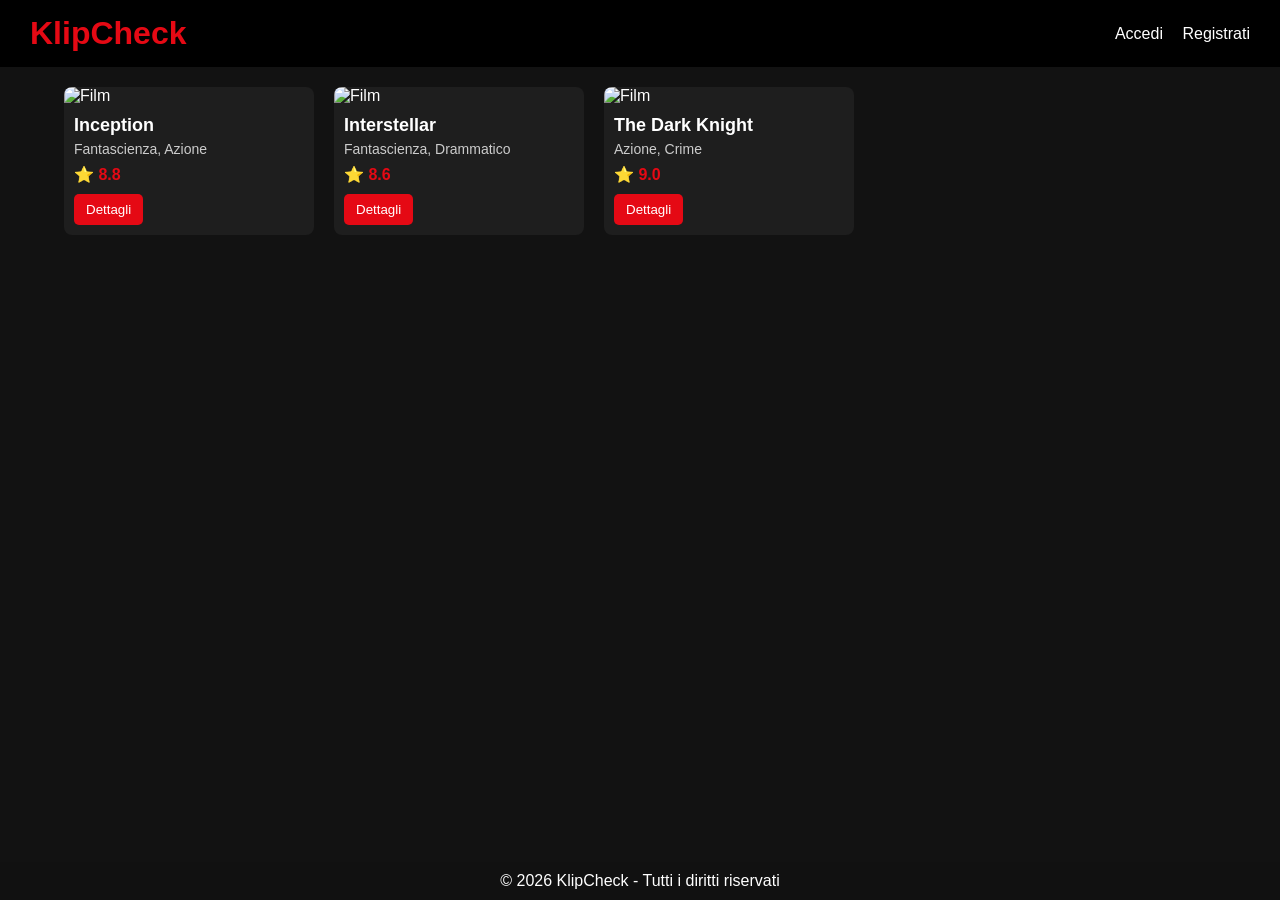
==== KlipCheck/index.html @ 10c4690f "Eliminazione button film e serie" ====
<!DOCTYPE html>
<html lang="it">
<head>
    <meta charset="UTF-8">
    <title>KlipCheck</title>
    <link rel="stylesheet" href="style.css">
</head>
<body>

    <!-- HEADER -->
    <header>
        <h1>KlipCheck</h1>
        <nav>
            <a href="./login/Accesso.html">Accedi</a>
            <a href="./login/Registrazione.html">Registrati</a>            
        </nav>
    </header>

    <!-- CONTENUTO -->
    <div class="container">

        <!-- LISTA FILM -->
        <div class="movie-list">

            <!-- FILM 1 -->
            <div class="movie-card">
                <img src="https://via.placeholder.com/250x350" alt="Film">
                <div class="movie-info">
                    <h2>Inception</h2>
                    <p>Fantascienza, Azione</p>
                    <div class="rating">⭐ 8.8</div>
                    <button>Dettagli</button>
                </div>
            </div>

            <!-- FILM 2 -->
            <div class="movie-card">
                <img src="https://via.placeholder.com/250x350" alt="Film">
                <div class="movie-info">
                    <h2>Interstellar</h2>
                    <p>Fantascienza, Drammatico</p>
                    <div class="rating">⭐ 8.6</div>
                    <button>Dettagli</button>
                </div>
            </div>

            <!-- FILM 3 -->
            <div class="movie-card">
                <img src="https://via.placeholder.com/250x350" alt="Film">
                <div class="movie-info">
                    <h2>The Dark Knight</h2>
                    <p>Azione, Crime</p>
                    <div class="rating">⭐ 9.0</div>
                    <button>Dettagli</button>
                </div>
            </div>

        </div>

        <!-- FORM RECENSIONE
        <form>
            <h2>Aggiungi una recensione</h2>
            <input type="text" placeholder="Nome">
            <textarea placeholder="Scrivi la tua recensione"></textarea>
            <button type="submit">Invia</button>
        </form>

         RECENSIONI
        <div class="review">
            <p><strong>Mario:</strong> Film incredibile!</p>
            <div class="review-actions">
                <button>Modifica</button>
                <button>Elimina</button>
            </div>
        </div>

        <div class="review">
            <p><strong>Luisa:</strong> Molto emozionante.</p>
            <div class="review-actions">
                <button>Modifica</button>
                <button>Elimina</button>
            </div>
        </div>

    </div>
-->
    <!-- FOOTER -->
    <footer>
        <p>© 2026 KlipCheck - Tutti i diritti riservati</p>
    </footer>

</body>
</html>
---- KlipCheck/style.css ----
/* RESET BASE */
* {
    margin: 0;
    padding: 0;
    box-sizing: border-box;
}

/* BODY */
body {
    font-family: Arial, sans-serif;
    background-color: #121212;
    color: #ffffff;
    margin: 0;
    padding-bottom: 60px; /* spazio per il footer */
}

/* HEADER */
header {
    background-color: #000;
    padding: 15px 30px;
    display: flex;
    justify-content: space-between;
    align-items: center;
}

header h1 {
    color: #e50914;
}

/* NAVBAR */
nav a {
    color: white;
    margin-left: 15px;
    text-decoration: none;
}

nav a:hover {
    color: #e50914;
}

/* CONTENITORE */
.container {
    width: 90%;
    margin: 20px auto;
}

/* GRIGLIA FILM */
.movie-list {
    display: flex;
    flex-wrap: wrap;
    gap: 20px;
}

/* CARD FILM */
.movie-card {
    background-color: #1e1e1e;
    width: 250px;
    border-radius: 8px;
    overflow: hidden;
}

.movie-card img {
    width: 100%;
    height: 350px;
    object-fit: cover;
}

/* CONTENUTO CARD */
.movie-info {
    padding: 10px;
}

.movie-info h2 {
    font-size: 18px;
    margin-bottom: 5px;
}

.movie-info p {
    font-size: 14px;
    color: #cccccc;
}

/* VOTO */
.rating {
    margin-top: 8px;
    color: #e50914;
    font-weight: bold;
}

/* BOTTONI */
button {
    margin-top: 10px;
    padding: 8px 12px;
    border: none;
    background-color: #e50914;
    color: white;
    border-radius: 5px;
    cursor: pointer;
}

button:hover {
    background-color: #b20710;
}

/* FORM */
form {
    margin-top: 20px;
}

input, textarea {
    width: 100%;
    padding: 8px;
    margin-top: 10px;
    border-radius: 5px;
    border: none;
}

/* RECENSIONI */
.review {
    background-color: #1e1e1e;
    padding: 10px;
    border-radius: 5px;
    margin-top: 10px;
}

.review-actions {
    margin-top: 5px;
}

.review-actions button {
    margin-right: 5px;
}

/* FOOTER */
footer {
    position: fixed;
    bottom: 0;
    left: 0;
    width: 100%;
    background-color: #111; /* scegli il colore che vuoi */
    color: white;
    text-align: center;
    padding: 10px;
}

/* LOGIN */
.login-box {
    max-width: 400px;
    margin: 50px auto;
    background-color: #1e1e1e;
    padding: 30px;
    border-radius: 8px;
}
.login-box input {
    margin-bottom: 20px;
    display: block;
}
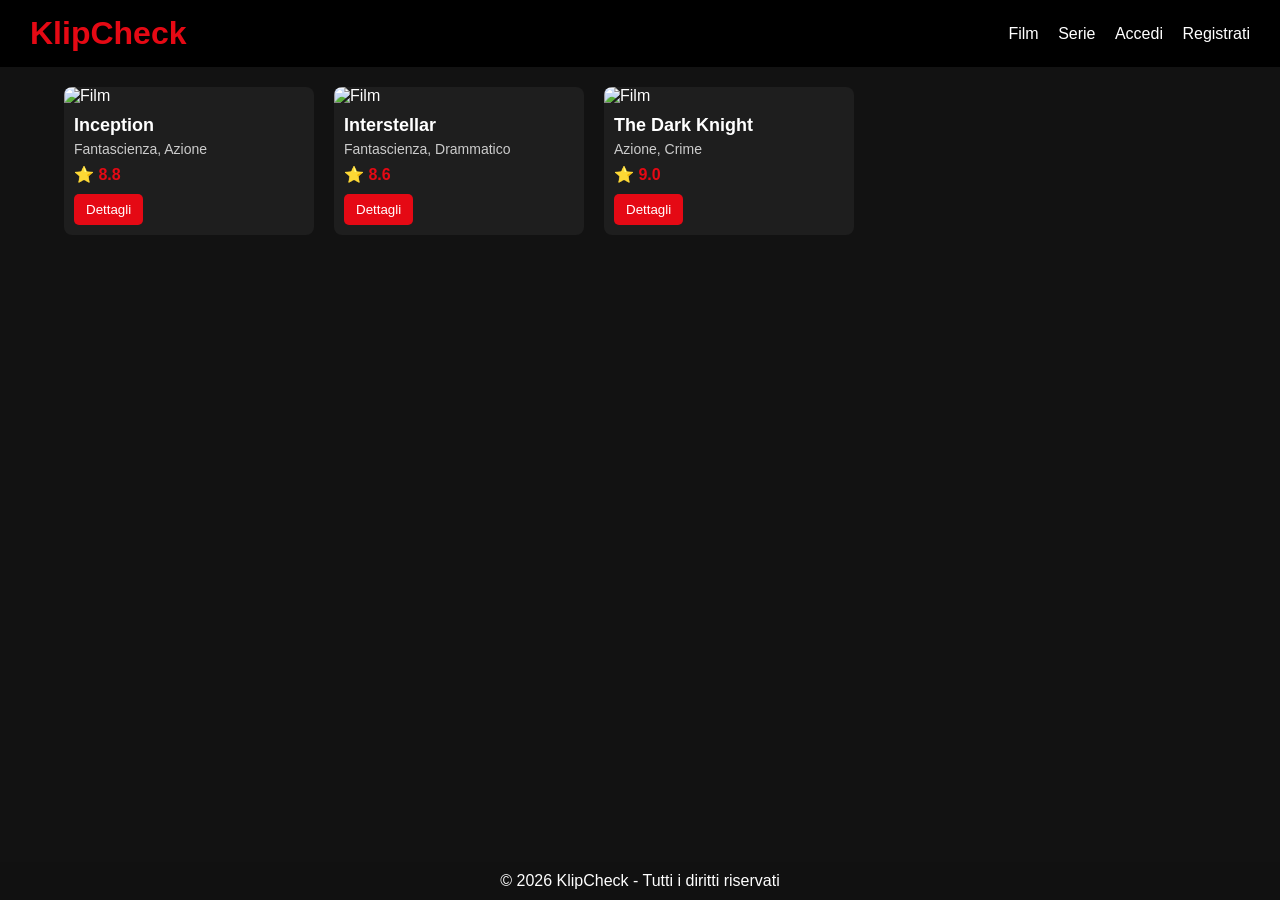
==== commit ef4ad2ef: "Risoluzione errori" ====
--- a/KlipCheck/index.html
+++ b/KlipCheck/index.html
@@ -11,8 +11,10 @@
     <header>
         <h1>KlipCheck</h1>
         <nav>
+            <a href="#">Film</a>
+            <a href="#">Serie</a>
             <a href="./login/Accesso.html">Accedi</a>
-            <a href="./login/Registrazione.html">Registrati</a>            
+            <a href="./login/Registrazione.html">Registrati</a>
         </nav>
     </header>
 
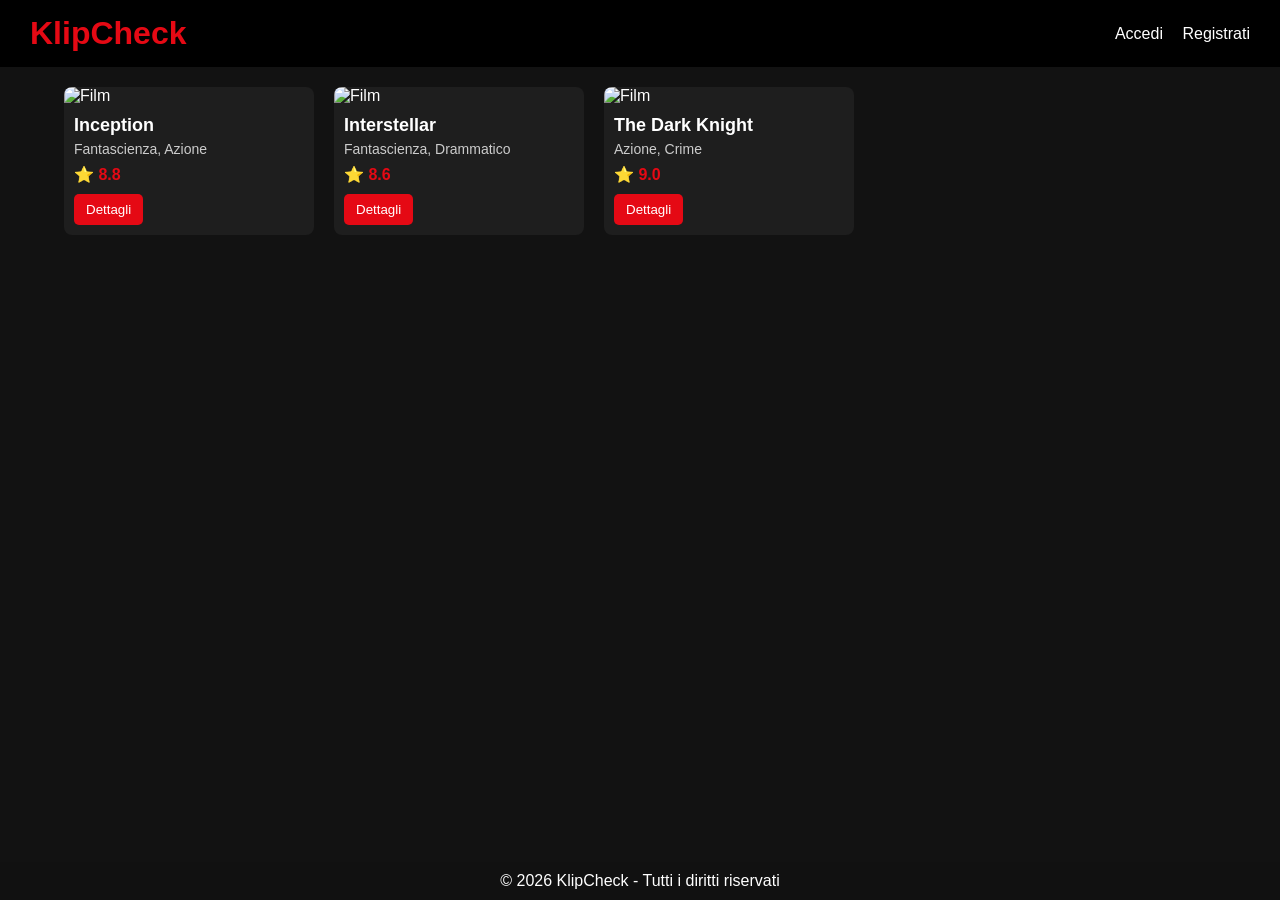
==== commit b353c4eb: "Merge branch 'main' of https://github.com/martinelliCeciliaScuola/KlipCheck" ====
--- a/KlipCheck/index.html
+++ b/KlipCheck/index.html
@@ -11,8 +11,6 @@
     <header>
         <h1>KlipCheck</h1>
         <nav>
-            <a href="#">Film</a>
-            <a href="#">Serie</a>
             <a href="./login/Accesso.html">Accedi</a>
             <a href="./login/Registrazione.html">Registrati</a>
         </nav>
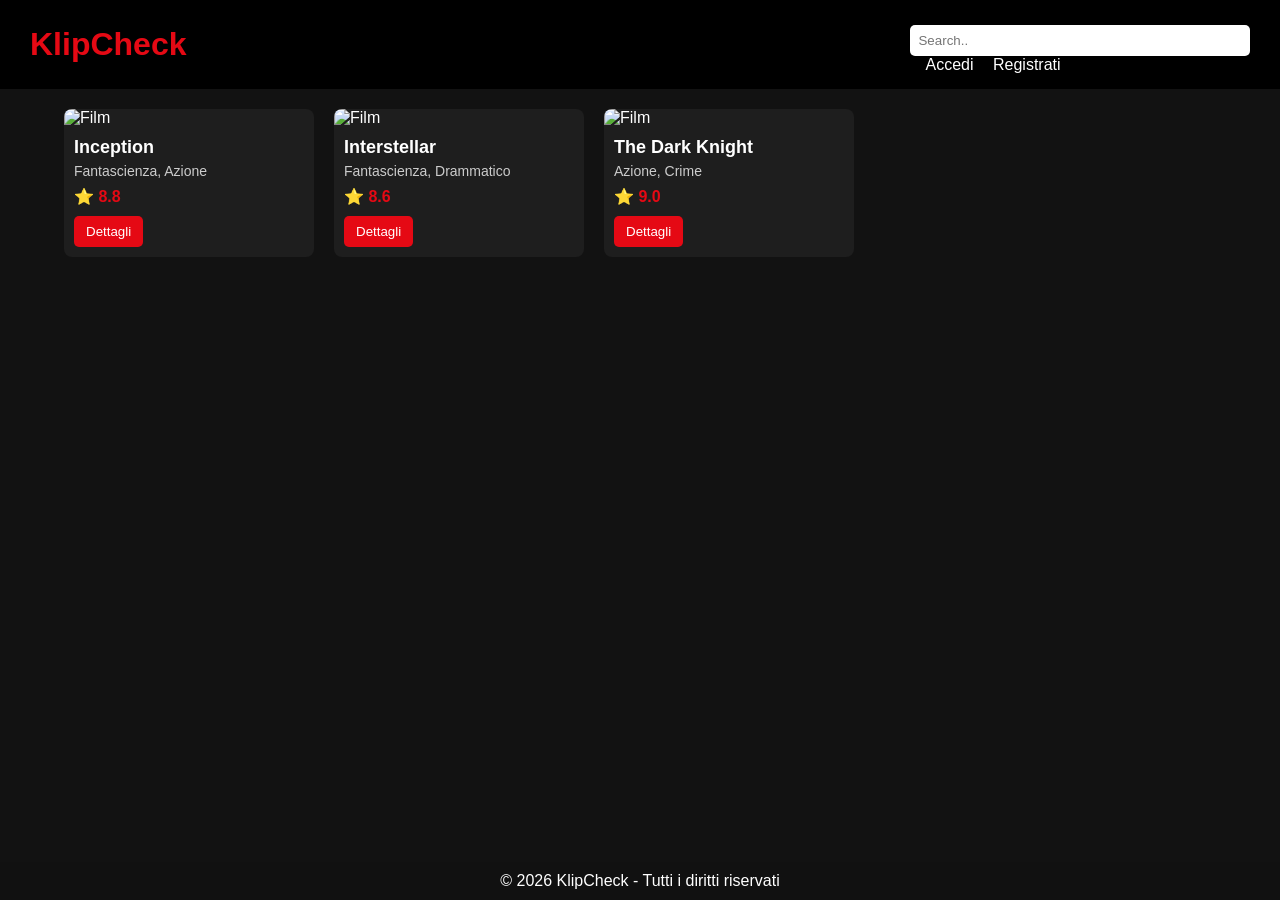
==== commit 30d0f86c: "aggiunta barra di ricerca" ====
--- a/KlipCheck/index.html
+++ b/KlipCheck/index.html
@@ -11,8 +11,9 @@
     <header>
         <h1>KlipCheck</h1>
         <nav>
+            <input type="text" placeholder="Search..">
             <a href="./login/Accesso.html">Accedi</a>
-            <a href="./login/Registrazione.html">Registrati</a>
+            <a href="./login/Registrazione.html">Registrati</a>            
         </nav>
     </header>
 
--- a/KlipCheck/style.css
+++ b/KlipCheck/style.css
@@ -155,3 +155,12 @@
     margin-bottom: 20px;
     display: block;
 }
+/*
+#search{
+    padding: 6px;
+    margin-top: 8px;
+    margin-right: 16px;
+    border: none;
+    font-size: 17px;
+}
+*/
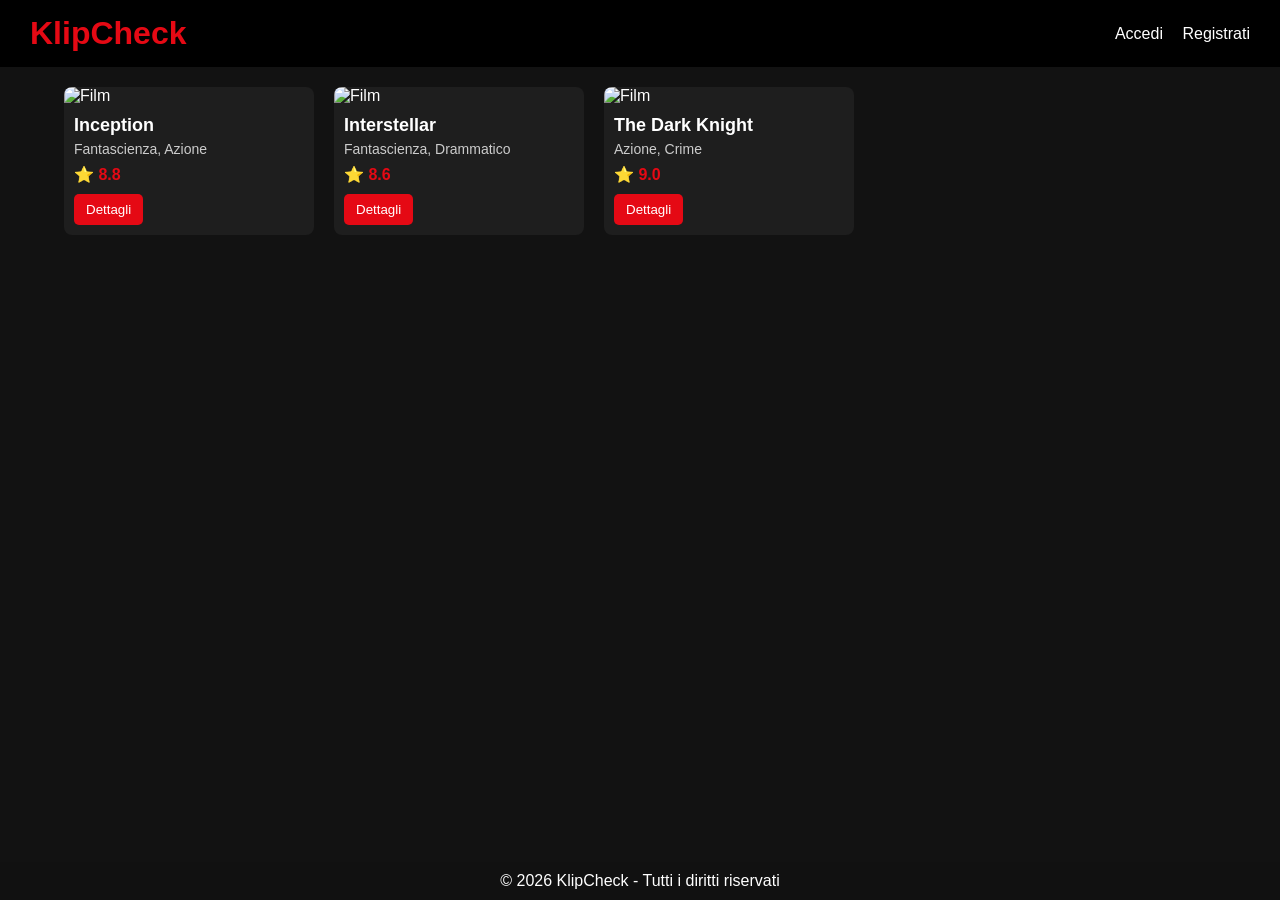
==== commit 9e2490a2: "accesso.php" ====
--- a/KlipCheck/index.html
+++ b/KlipCheck/index.html
@@ -11,9 +11,8 @@
     <header>
         <h1>KlipCheck</h1>
         <nav>
-            <input type="text" placeholder="Search..">
-            <a href="./login/Accesso.html">Accedi</a>
-            <a href="./login/Registrazione.html">Registrati</a>            
+            <a href="./login/Accesso.php">Accedi</a>
+            <a href="./login/Registrazione.html">Registrati</a>
         </nav>
     </header>
 
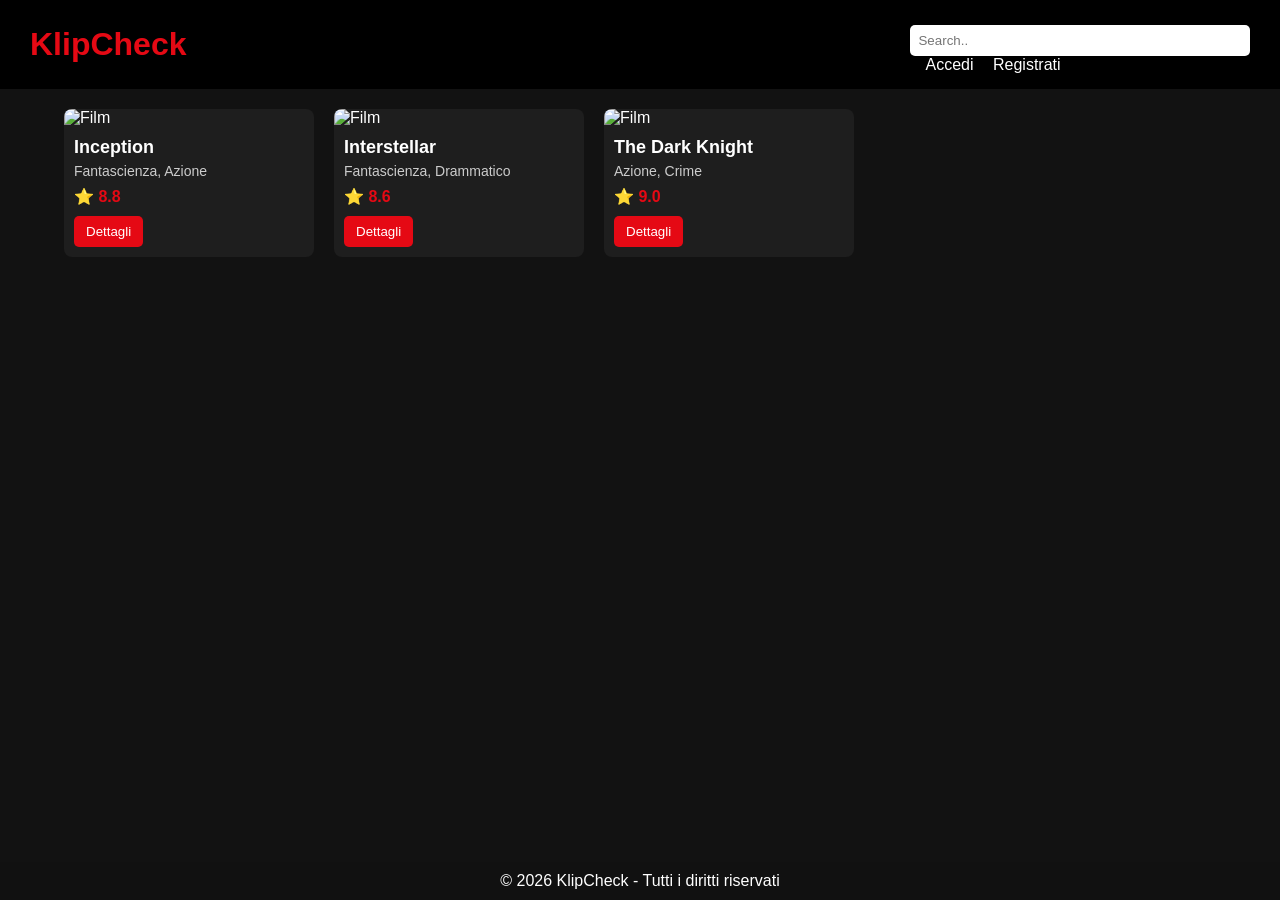
==== commit 69a2f3ed: "Merge branch 'main' of https://github.com/martinelliCeciliaScuola/KlipCheck" ====
--- a/KlipCheck/index.html
+++ b/KlipCheck/index.html
@@ -11,7 +11,8 @@
     <header>
         <h1>KlipCheck</h1>
         <nav>
-            <a href="./login/Accesso.php">Accedi</a>
+            <input type="text" placeholder="Search..">
+            <a href="./login/Accesso.html">Accedi</a>
             <a href="./login/Registrazione.html">Registrati</a>
         </nav>
     </header>
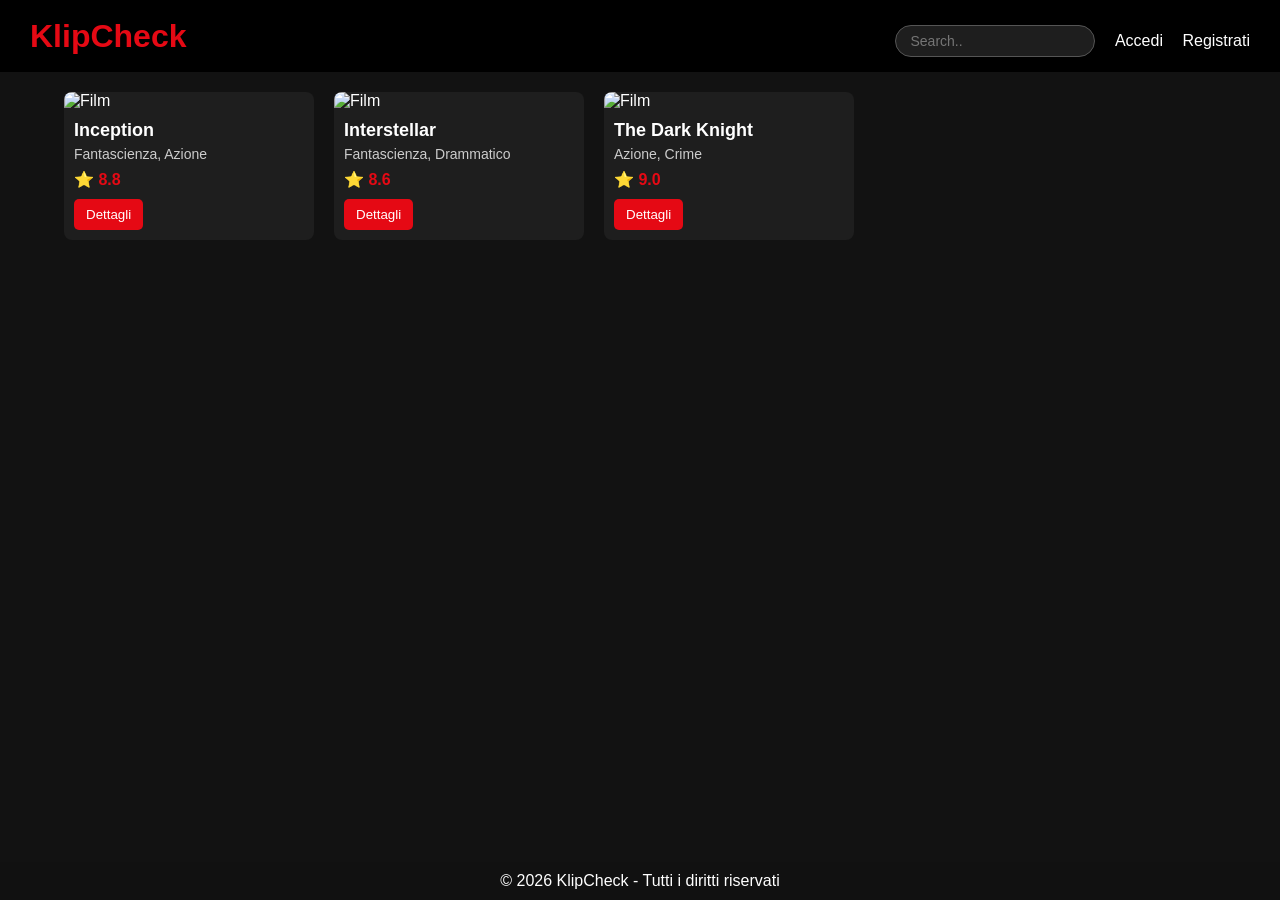
==== commit 359d51c0: "risoluzione problemi percorso" ====
--- a/KlipCheck/index.html
+++ b/KlipCheck/index.html
@@ -12,8 +12,8 @@
         <h1>KlipCheck</h1>
         <nav>
             <input type="text" placeholder="Search..">
-            <a href="./login/Accesso.html">Accedi</a>
-            <a href="./login/Registrazione.html">Registrati</a>
+            <a href="./login/Accesso.php">Accedi</a>
+            <a href="./login/Registrazione.php">Registrati</a>
         </nav>
     </header>
 
--- a/KlipCheck/style.css
+++ b/KlipCheck/style.css
@@ -1,20 +1,17 @@
-/* RESET BASE */
 * {
     margin: 0;
     padding: 0;
     box-sizing: border-box;
 }
 
-/* BODY */
 body {
     font-family: Arial, sans-serif;
     background-color: #121212;
     color: #ffffff;
     margin: 0;
-    padding-bottom: 60px; /* spazio per il footer */
-}
-
-/* HEADER */
+    padding-bottom: 60px;
+}
+
 header {
     background-color: #000;
     padding: 15px 30px;
@@ -27,7 +24,6 @@
     color: #e50914;
 }
 
-/* NAVBAR */
 nav a {
     color: white;
     margin-left: 15px;
@@ -38,20 +34,33 @@
     color: #e50914;
 }
 
-/* CONTENITORE */
+nav input[type="text"] {
+    padding: 7px 14px;
+    border-radius: 20px;
+    border: 1px solid #555;
+    background-color: #1e1e1e;
+    color: white;
+    font-size: 14px;
+    outline: none;
+    transition: border 0.2s;
+    width: 200px;
+}
+
+nav input[type="text"]:focus {
+    border-color: #e50914;
+}
+
 .container {
     width: 90%;
     margin: 20px auto;
 }
 
-/* GRIGLIA FILM */
 .movie-list {
     display: flex;
     flex-wrap: wrap;
     gap: 20px;
 }
 
-/* CARD FILM */
 .movie-card {
     background-color: #1e1e1e;
     width: 250px;
@@ -65,7 +74,6 @@
     object-fit: cover;
 }
 
-/* CONTENUTO CARD */
 .movie-info {
     padding: 10px;
 }
@@ -80,14 +88,12 @@
     color: #cccccc;
 }
 
-/* VOTO */
 .rating {
     margin-top: 8px;
     color: #e50914;
     font-weight: bold;
 }
 
-/* BOTTONI */
 button {
     margin-top: 10px;
     padding: 8px 12px;
@@ -102,7 +108,6 @@
     background-color: #b20710;
 }
 
-/* FORM */
 form {
     margin-top: 20px;
 }
@@ -115,7 +120,6 @@
     border: none;
 }
 
-/* RECENSIONI */
 .review {
     background-color: #1e1e1e;
     padding: 10px;
@@ -131,36 +135,109 @@
     margin-right: 5px;
 }
 
-/* FOOTER */
 footer {
     position: fixed;
     bottom: 0;
     left: 0;
     width: 100%;
-    background-color: #111; /* scegli il colore che vuoi */
+    background-color: #111;
     color: white;
     text-align: center;
     padding: 10px;
 }
 
-/* LOGIN */
 .login-box {
     max-width: 400px;
     margin: 50px auto;
     background-color: #1e1e1e;
     padding: 30px;
     border-radius: 8px;
-}
-.login-box input {
+    box-shadow: 0 4px 6px rgba(0, 0, 0, 0.3);
+}
+
+.form-group {
     margin-bottom: 20px;
+}
+
+.form-group label {
     display: block;
-}
-/*
-#search{
-    padding: 6px;
-    margin-top: 8px;
-    margin-right: 16px;
+    margin-bottom: 8px;
+    color: #ffffff;
+    font-weight: bold;
+}
+
+.form-group input {
+    width: 100%;
+    padding: 10px;
+    border: 1px solid #333;
+    border-radius: 5px;
+    background-color: #2a2a2a;
+    color: #ffffff;
+    font-size: 16px;
+    transition: border-color 0.3s;
+}
+
+.form-group input:focus {
+    outline: none;
+    border-color: #e50914;
+}
+
+.login-title {
+    text-align: center;
+    margin-bottom: 25px;
+    color: #e50914;
+    font-size: 28px;
+}
+
+.btn-login {
+    width: 100%;
+    padding: 12px;
+    background-color: #e50914;
+    color: white;
     border: none;
-    font-size: 17px;
-}
-*/+    border-radius: 5px;
+    font-size: 16px;
+    font-weight: bold;
+    cursor: pointer;
+    transition: background-color 0.3s;
+}
+
+.btn-login:hover {
+    background-color: #b20710;
+}
+
+.error-message {
+    color: #e50914;
+    background-color: rgba(229, 9, 20, 0.1);
+    padding: 10px;
+    border-radius: 5px;
+    margin-bottom: 15px;
+    border-left: 3px solid #e50914;
+}
+
+.success-message {
+    color: #4caf50;
+    background-color: rgba(76, 175, 80, 0.1);
+    padding: 10px;
+    border-radius: 5px;
+    margin-bottom: 15px;
+    border-left: 3px solid #4caf50;
+}
+
+.login-box a {
+    color: #e50914;
+    text-decoration: none;
+    transition: color 0.3s;
+}
+
+.login-box a:hover {
+    color: #ff6b6b;
+    text-decoration: underline;
+}
+
+.form-group small {
+    display: block;
+    margin-top: 5px;
+    color: #cccccc;
+    font-size: 12px;
+}
